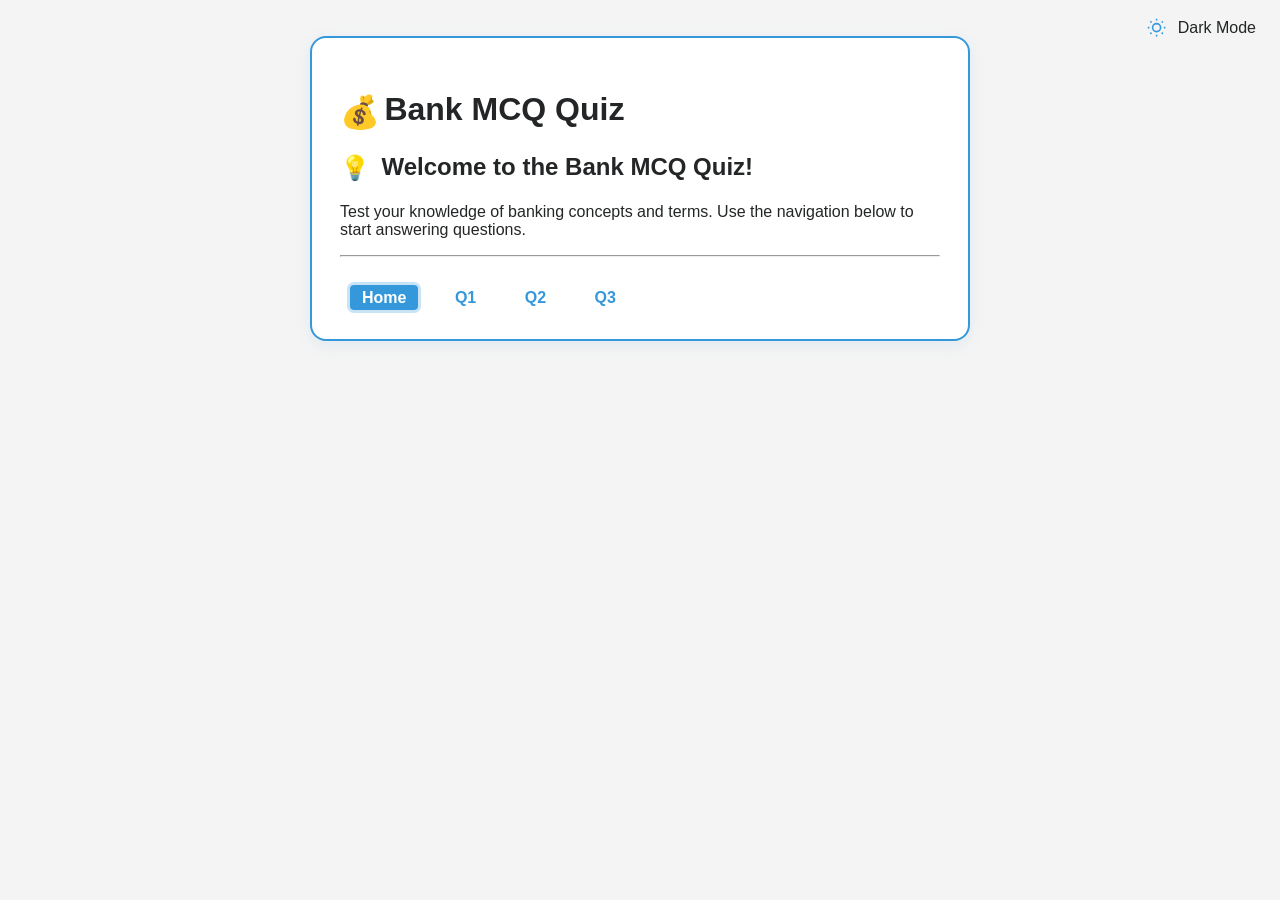
==== index.html @ 2f2d80b7 "Initial commit" ====
<!DOCTYPE html>
<html lang="en">
<head>
    <meta charset="UTF-8">
    <meta name="viewport" content="width=device-width, initial-scale=1.0">
    <title>Bank MCQ Quiz</title>
    <link rel="stylesheet" href="style.css">
</head>
<body>
        <!-- Light/Dark mode toggle (Pure CSS) -->
        <input type="checkbox" id="theme-toggle" class="theme-toggle-input" hidden>
        <label for="theme-toggle" class="theme-toggle" title="Toggle dark mode">
            <svg width="20" height="20" viewBox="0 0 24 24" fill="none" class="icon" xmlns="http://www.w3.org/2000/svg">
                <circle cx="12" cy="12" r="5" stroke="currentColor" stroke-width="2"/>
                <path d="M12 1v2M12 21v2M4.22 4.22l1.42 1.42M18.36 18.36l1.42 1.42M1 12h2M21 12h2M4.22 19.78l1.42-1.42M18.36 5.64l1.42-1.42" stroke="currentColor" stroke-width="2"/>
            </svg>
            Dark Mode
        </label>
    <div class="container">
        <!-- Navigation bar moved to bottom for consistency -->
        <h1><span class="icon" aria-hidden="true">&#128176;</span>Bank MCQ Quiz</h1>
        <div class="welcome-message">
            <h2><span class="icon" aria-hidden="true">&#128161;</span> Welcome to the Bank MCQ Quiz!</h2>
            <p>
                Test your knowledge of banking concepts and terms. Use the navigation below to start answering questions.
            </p>
        </div>
        <hr class="divider" aria-hidden="true">
        <!-- Quiz questions removed from Home tab as requested -->
        <!-- Submit button and message removed from Home tab as requested -->
            <nav class="navbar-fixed" style="margin-top: 32px;">
                <a href="index.html" class="active">Home</a>
                <a href="question1.html">Q1</a>
                <a href="question2.html">Q2</a>
                <a href="question3.html">Q3</a>
            </nav>
        </div>
</body>
</html>
---- style.css ----
/* Responsive Design */
@media (max-width: 768px) {
    body {
        font-size: 16px;
        padding: 10px;
    }
    .container, .main-content, .question-box, .result-box {
        width: 100% !important;
        margin: 0;
        box-sizing: border-box;
    }
    nav, .navbar, .navigation {
        flex-direction: column;
        align-items: flex-start;
        width: 100%;
    }
    button, input[type="submit"], .btn {
        width: 100%;
        margin-bottom: 10px;
    }
    h1, h2, h3 {
        font-size: 1.5em;
    }
    img, video {
        max-width: 100%;
        height: auto;
    }
}

@media (max-width: 480px) {
    body {
        font-size: 14px;
    }
    h1, h2, h3 {
        font-size: 1.2em;
    }
    .container, .main-content, .question-box, .result-box {
        padding: 5px;
    }
}
/* Highlight correct/incorrect answers after selection */
input[type="radio"]:checked + .correct,
input[type="radio"]:checked + label.correct,
label.correct input[type="radio"]:checked + span,
label.correct input[type="radio"]:checked {
    background: #d4edda;
    color: #256029;
    border-radius: 6px;
    font-weight: bold;
}
input[type="radio"]:checked + .incorrect,
input[type="radio"]:checked + label.incorrect,
label.incorrect input[type="radio"]:checked + span,
label.incorrect input[type="radio"]:checked {
    background: #f8d7da;
    color: #842029;
    border-radius: 6px;
    font-weight: bold;
}
/* Highlight both correct and incorrect answers when any option is selected */
.question-block input[type="radio"]:checked ~ label.correct,
.question-block input[type="radio"]:checked ~ label.incorrect {
    opacity: 1;
}
.question-block label.correct:has(input[type="radio"]:checked),
.question-block input[type="radio"]:checked ~ label.correct {
    background: #d4edda;
    color: #256029;
    border-radius: 6px;
    font-weight: bold;
}
.question-block label.incorrect:has(input[type="radio"]:checked),
.question-block input[type="radio"]:checked ~ label.incorrect {
    background: #f8d7da;
    color: #842029;
    border-radius: 6px;
    font-weight: bold;
}
/* Ensure text is white in dark mode for quiz content */
body:has(.theme-toggle-input:checked) .question-block,
body:has(.theme-toggle-input:checked) .welcome-message,
body:has(.theme-toggle-input:checked) .question,
body:has(.theme-toggle-input:checked) label,
body:has(.theme-toggle-input:checked) p,
body:has(.theme-toggle-input:checked) h2 {
    color: #fff;
}
/* Light/Dark mode toggle (Pure CSS) */
.theme-toggle {
    position: absolute;
    top: 18px;
    right: 24px;
    z-index: 1100;
    display: flex;
    align-items: center;
    gap: 6px;
    cursor: pointer;
    font-size: 1em;
}
.theme-toggle-input {
    display: none;
}

/* Apply dark mode styles when checked */
body {
    transition: background 0.3s, color 0.3s;
}
.theme-toggle-input:checked ~ .theme-toggle,
.theme-toggle-input:checked ~ .container,
.theme-toggle-input:checked ~ nav,
.theme-toggle-input:checked ~ .navbar-fixed,
.theme-toggle-input:checked ~ .navbar-bottom,
.theme-toggle-input:checked ~ .navbar-top {
    /* No effect, just for selector completeness */
}
.theme-toggle-input:checked ~ .container,
.theme-toggle-input:checked ~ .navbar-fixed,
.theme-toggle-input:checked ~ .navbar-bottom,
.theme-toggle-input:checked ~ .navbar-top,
.theme-toggle-input:checked ~ body {
    /* No effect, body can't be selected this way */
}
/* Use :root for CSS variables if needed */
body,
body.light {
    background: #f4f4f4;
    color: #232526;
}
.theme-toggle-input:checked ~ .container,
.theme-toggle-input:checked ~ .navbar-fixed,
.theme-toggle-input:checked ~ .navbar-bottom,
.theme-toggle-input:checked ~ .navbar-top {
    /* No effect, see below for dark mode */
}
.theme-toggle-input:checked ~ .container {
    /* No effect, see below for dark mode */
}
/* Dark mode styles using :has() if supported */
body:has(.theme-toggle-input:checked) {
    background: #232526;
    color: #f4f4f4;
}
body:has(.theme-toggle-input:checked) .container {
    background: #232526;
    color: #f4f4f4;
    border-color: #6dd5fa;
}
body:has(.theme-toggle-input:checked) .navbar-fixed,
body:has(.theme-toggle-input:checked) .navbar-bottom,
body:has(.theme-toggle-input:checked) .navbar-top {
    background: #232526;
    border-color: #444;
}
body:has(.theme-toggle-input:checked) .navbar-fixed a,
body:has(.theme-toggle-input:checked) .navbar-bottom a,
body:has(.theme-toggle-input:checked) .navbar-top a {
    color: #6dd5fa;
}
body:has(.theme-toggle-input:checked) .navbar-fixed a.active,
body:has(.theme-toggle-input:checked) .navbar-bottom a.active,
body:has(.theme-toggle-input:checked) .navbar-top a.active {
    background: #6dd5fa;
    color: #232526;
}
body:has(.theme-toggle-input:checked) .icon {
    color: #6dd5fa;
}

body:has(.theme-toggle-input:checked) input[type="radio"],
body:has(.theme-toggle-input:checked) input[type="checkbox"] {
    accent-color: #6dd5fa;
}
/* Rectangle box for all main content */
.container {
    background: #fff;
    border: 2px solid #3498db;
    border-radius: 16px;
    box-shadow: 0 4px 16px rgba(52,152,219,0.10);
    padding: 32px 28px;
    margin: 36px auto 32px auto;
    max-width: 600px;
    min-width: 260px;
}
/* Rectangle box for question blocks */
.question-block {
    background: #fff;
    border: 2px solid #3498db;
    border-radius: 12px;
    box-shadow: 0 2px 8px rgba(52,152,219,0.08);
    padding: 24px 20px;
    /* No effect, see below for dark mode */
}
/* Dark mode styles using :has() if supported */
body:has(.theme-toggle-input:checked) {
    background: #232526;
    color: #f4f4f4;
}
body:has(.theme-toggle-input:checked) .container {
    background: #232526;
    color: #f4f4f4;
    border-color: #6dd5fa;
}
body:has(.theme-toggle-input:checked) .navbar-fixed,
body:has(.theme-toggle-input:checked) .navbar-bottom,
body:has(.theme-toggle-input:checked) .navbar-top {
    background: #232526;
    border-color: #444;
}
body:has(.theme-toggle-input:checked) .navbar-fixed a,
body:has(.theme-toggle-input:checked) .navbar-bottom a,
body:has(.theme-toggle-input:checked) .navbar-top a {
    color: #6dd5fa;
}
body:has(.theme-toggle-input:checked) .navbar-fixed a.active,
body:has(.theme-toggle-input:checked) .navbar-bottom a.active,
body:has(.theme-toggle-input:checked) .navbar-top a.active {
    background: #6dd5fa;
    color: #232526;
}
body:has(.theme-toggle-input:checked) .icon {
    color: #6dd5fa;
}

body:has(.theme-toggle-input:checked) input[type="radio"],
body:has(.theme-toggle-input:checked) input[type="checkbox"] {
    accent-color: #6dd5fa;
}
/* Dark mode override for .question-block background and border */
body:has(.theme-toggle-input:checked) .question-block {
    background: #232526;
    border-color: #6dd5fa;
}

body {
    font-family: Arial, sans-serif;
    background: #f4f4f4;
    .navbar-fixed a,
    .navbar-bottom a,
    .navbar-top a {
        color: #3498db;
        text-decoration: none;
        margin: 0 10px;
        font-weight: bold;
        transition: background 0.2s, color 0.2s, box-shadow 0.2s;
        outline: none;
        border-radius: 4px;
        padding: 4px 12px;
    }
    .navbar-fixed a:hover,
    .navbar-bottom a:hover,
    .navbar-top a:hover,
    .navbar-fixed a:focus,
    .navbar-bottom a:focus,
    .navbar-top a:focus {
        text-decoration: underline;
        background: #eaf6fb;
        color: #217dbb;
        box-shadow: 0 0 0 3px #b3e0fa;
    }
    .navbar-fixed a.active,
    .navbar-bottom a.active,
    .navbar-top a.active,
    .navbar-fixed a:active,
    .navbar-bottom a:active,
    .navbar-top a:active {
        color: #fff;
        background: #3498db;
        box-shadow: 0 0 0 3px #3498db44;
    }
    body.dark .navbar-fixed a,
    body.dark .navbar-bottom a,
    body.dark .navbar-top a {
        color: #6dd5fa;
    }
    body.dark .navbar-fixed a.active,
    body.dark .navbar-bottom a.active,
    body.dark .navbar-top a.active,
    body.dark .navbar-fixed a:active,
    body.dark .navbar-bottom a:active,
    body.dark .navbar-top a:active {
        background: #6dd5fa;
        color: #232526;
        box-shadow: 0 0 0 3px #6dd5fa66;
    }
    z-index: 1000;
}
.navbar-top {
    position: fixed;
    top: 0;
    left: 0;
    width: 100vw;
    background: #f8f8f8;
    border-bottom: 1px solid #ddd;
    padding: 12px 0;
    text-align: center;
    z-index: 1000;
}
body.dark .navbar-fixed,
body.dark .navbar-bottom {
    background: #232526;
    border-top: 1px solid #444;
}
body.dark .navbar-top {
    background: #232526;
    border-bottom: 1px solid #444;
}
.navbar-fixed a,
.navbar-bottom a,
.navbar-top a {
    color: #3498db;
    text-decoration: none;
    margin: 0 10px;
    font-weight: bold;
    transition: background 0.2s, color 0.2s;
}
.navbar-fixed a:hover,
.navbar-bottom a:hover,
.navbar-top a:hover {
    text-decoration: underline;
    background: #eaf6fb;
    color: #217dbb;
    border-radius: 4px;
}
.navbar-fixed a.active,
.navbar-bottom a.active,
.navbar-top a.active {
    color: #fff;
    background: #3498db;
    border-radius: 4px;
    padding: 4px 12px;
}
body.dark .navbar-fixed {
    background: #232526;
    border-bottom: 1px solid #444;
}
body.dark .navbar-fixed a {
    color: #6dd5fa;
}
body.dark .navbar-fixed a.active,
body.dark .navbar-bottom a.active,
body.dark .navbar-top a.active {
    background: #6dd5fa;
    color: #232526;
}
.icon {
    display: inline-block;
    width: 1.2em;
    height: 1.2em;
    vertical-align: middle;
    margin-right: 6px;
    color: #3498db;
}
body.dark .icon {
    color: #6dd5fa;
}
.question-block {
    margin-bottom: 20px;
}
.question {
    font-weight: bold;
    margin-bottom: 8px;
}
input[type="radio"], input[type="checkbox"] {
    accent-color: #3498db;
    width: 18px;
    height: 18px;
    vertical-align: middle;
    margin-right: 8px;
}

body:has(.theme-toggle-input:checked) input[type="radio"],
body:has(.theme-toggle-input:checked) input[type="checkbox"] {
    accent-color: #6dd5fa;
}
.button, button {
    display: block;
    width: 100%;
    padding: 10px;
    background: #3498db;
    color: #fff;
    border: none;
    border-radius: 4px;
    font-size: 16px;
    cursor: pointer;
    margin-top: 10px;
    text-align: center;
    text-decoration: none;
}
.button:hover, button:hover {
    background: #2980b9;
}
.hidden-message {
    display: none;
    text-align: center;
    color: #27ae60;
    font-size: 18px;
    margin-top: 20px;
}
.hidden-toggle:checked ~ #submitted-message {
    display: block;
}
@media (max-width: 700px) {
    .container {
        max-width: 95%;
        padding: 10px;
    }
    h1 {
        font-size: 1.5em;
    }
    .question {
        font-size: 1em;
    }
    button {
        font-size: 1em;
        padding: 8px;
    }
}
}
h1 {
    text-align: center;
    color: #2c3e50;
}
.question-block {
    margin-bottom: 20px;
}
.question {
    font-weight: bold;
    margin-bottom: 8px;
}
button {
    display: block;
    width: 100%;
    padding: 10px;
    background: #3498db;
    color: #fff;
    border: none;
    border-radius: 4px;
    font-size: 16px;
    cursor: pointer;
    margin-top: 10px;
}
button:hover {
    background: #2980b9;
}

/* Show explanation when answer is selected */
label input[type="radio"]:checked ~ .explanation {
  display: block;
}
.explanation {
  display: none;
  margin: 8px 0 0 28px;
  padding: 8px 12px;
  background: #f0f8ff;
  border-left: 3px solid #3498db;
  border-radius: 4px;
  font-size: 0.98em;
  color: #232526;
}
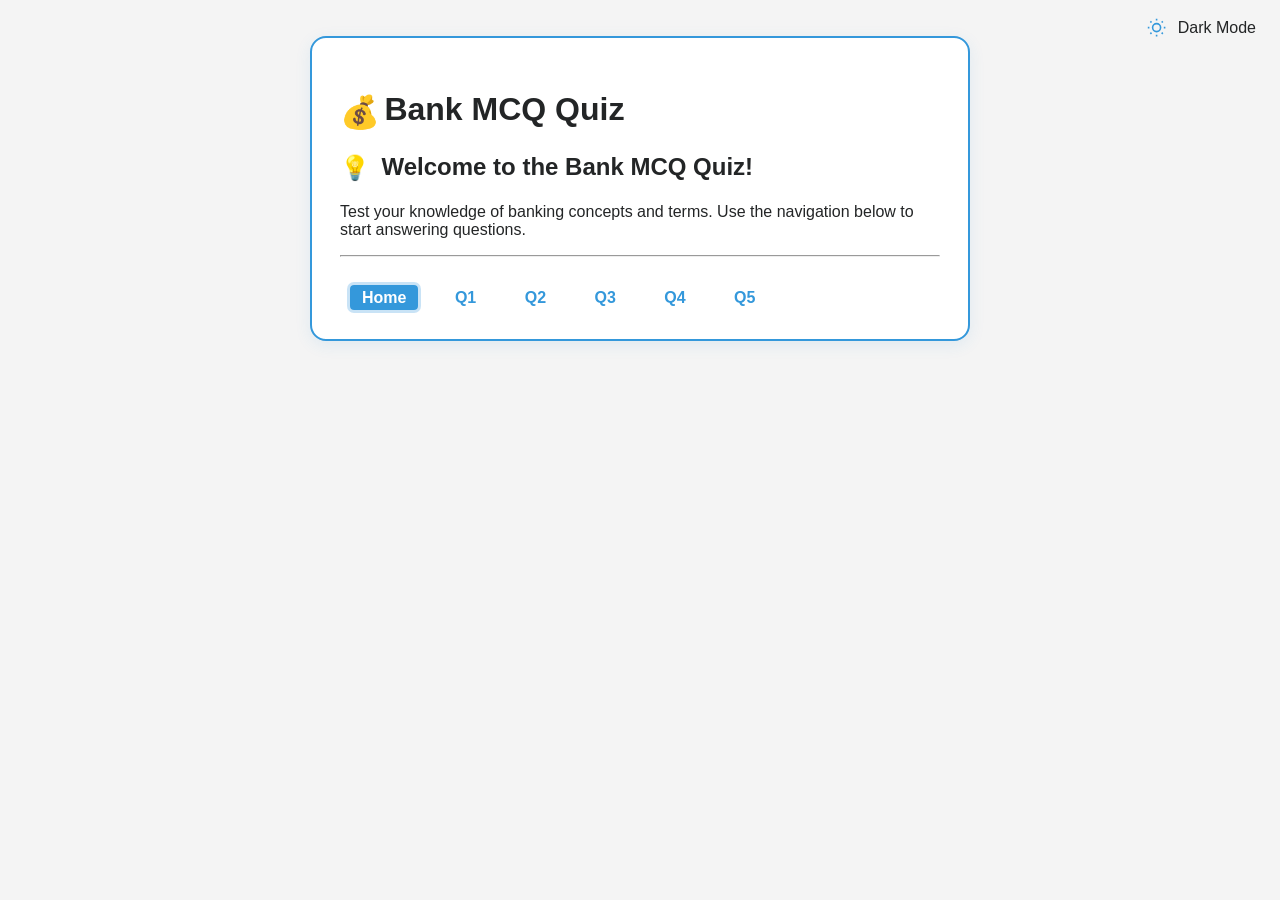
==== commit a677f6df: "Add and update quiz files" ====
--- a/index.html
+++ b/index.html
@@ -33,6 +33,8 @@
                 <a href="question1.html">Q1</a>
                 <a href="question2.html">Q2</a>
                 <a href="question3.html">Q3</a>
+                <a href="question4.html">Q4</a>
+                <a href="question5.html">Q5</a>
             </nav>
         </div>
 </body>
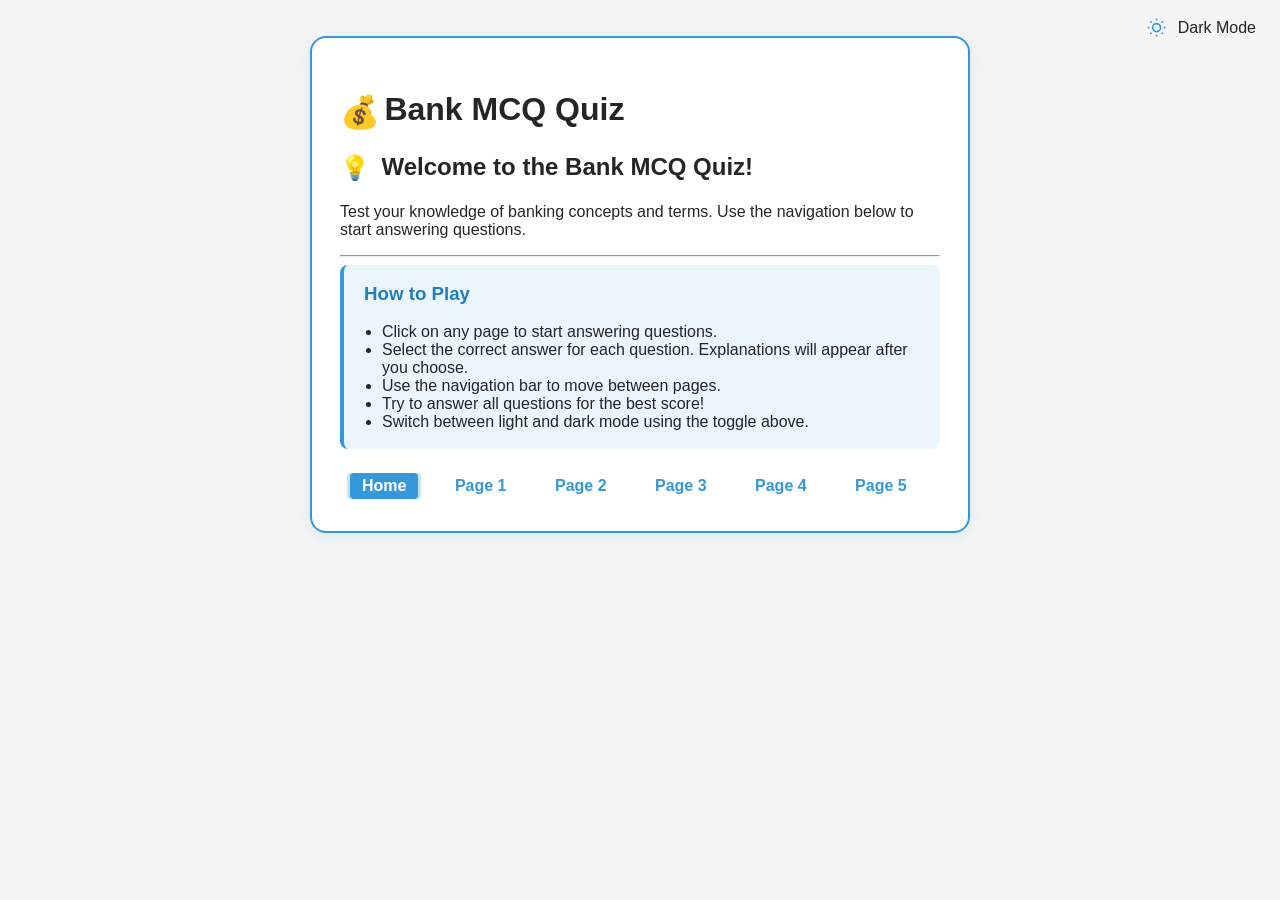
==== commit 386ff18c: "Initial commit of all project files" ====
--- a/index.html
+++ b/index.html
@@ -17,7 +17,6 @@
             Dark Mode
         </label>
     <div class="container">
-        <!-- Navigation bar moved to bottom for consistency -->
         <h1><span class="icon" aria-hidden="true">&#128176;</span>Bank MCQ Quiz</h1>
         <div class="welcome-message">
             <h2><span class="icon" aria-hidden="true">&#128161;</span> Welcome to the Bank MCQ Quiz!</h2>
@@ -26,16 +25,26 @@
             </p>
         </div>
         <hr class="divider" aria-hidden="true">
+        <div class="instructions-box" style="background:#eaf6fb; border-left:4px solid #3498db; border-radius:8px; padding:18px 20px; margin-bottom:24px;">
+            <h3 style="margin-top:0; color:#217dbb;">How to Play</h3>
+            <ul style="margin:0 0 0 18px; padding:0; color:#232526;">
+                <li>Click on any page to start answering questions.</li>
+                <li>Select the correct answer for each question. Explanations will appear after you choose.</li>
+                <li>Use the navigation bar to move between pages.</li>
+                <li>Try to answer all questions for the best score!</li>
+                <li>Switch between light and dark mode using the toggle above.</li>
+            </ul>
+        </div>
         <!-- Quiz questions removed from Home tab as requested -->
         <!-- Submit button and message removed from Home tab as requested -->
-            <nav class="navbar-fixed" style="margin-top: 32px;">
-                <a href="index.html" class="active">Home</a>
-                <a href="question1.html">Q1</a>
-                <a href="question2.html">Q2</a>
-                <a href="question3.html">Q3</a>
-                <a href="question4.html">Q4</a>
-                <a href="question5.html">Q5</a>
-            </nav>
-        </div>
+        <nav class="navbar-fixed" style="margin-top: 32px;">
+            <a href="index.html" class="active">Home</a>
+            <a href="question1.html">Page 1</a>
+            <a href="question2.html">Page 2</a>
+            <a href="question3.html">Page 3</a>
+            <a href="question4.html">Page 4</a>
+            <a href="question5.html">Page 5</a>
+        </nav>
+    </div>
 </body>
 </html>
--- a/style.css
+++ b/style.css
@@ -1,41 +1,119 @@
+/* Print-friendly styles */
+@media print {
+    body, .container {
+        background: #fff !important;
+        color: #000 !important;
+        box-shadow: none !important;
+    }
+    .theme-toggle,
+    .theme-toggle-input,
+    nav,
+    .navbar-fixed,
+    .navbar-bottom,
+    .navbar-top,
+    .icon,
+    .divider {
+        display: none !important;
+    }
+    .container {
+        border: none !important;
+        box-shadow: none !important;
+        max-width: 100% !important;
+        padding: 0 !important;
+        margin: 0 !important;
+    }
+    .question-block {
+        background: #fff !important;
+        border: 1px solid #bbb !important;
+        box-shadow: none !important;
+        color: #000 !important;
+        page-break-inside: avoid;
+    }
+    h1, h2, h3, h4, h5, h6 {
+        color: #000 !important;
+        text-align: left !important;
+    }
+    .instructions-box {
+        background: #f8f8f8 !important;
+        border-left: 3px solid #888 !important;
+        color: #000 !important;
+    }
+    button, .btn, input[type="button"], input[type="submit"] {
+        display: none !important;
+    }
+    a {
+        color: #000 !important;
+        text-decoration: underline !important;
+    }
+    ul, ol {
+        margin-left: 1.2em !important;
+    }
+}
 /* Responsive Design */
-@media (max-width: 768px) {
+@media (max-width: 900px) {
+    .container {
+        max-width: 98vw;
+        padding: 12px 4vw;
+        margin: 18px auto 18px auto;
+    }
+    .question-block {
+        padding: 14px 8px;
+    }
+    .navbar-fixed {
+        font-size: 1em;
+    }
+}
+
+@media (max-width: 700px) {
     body {
-        font-size: 16px;
-        padding: 10px;
-    }
-    .container, .main-content, .question-box, .result-box {
-        width: 100% !important;
-        margin: 0;
-        box-sizing: border-box;
-    }
-    nav, .navbar, .navigation {
+        font-size: 15px;
+        padding: 0;
+    }
+    .container {
+        max-width: 100vw;
+        min-width: 0;
+        padding: 8px 2vw;
+    }
+    .question-block {
+        padding: 10px 4px;
+    }
+    h1, h2, h3 {
+        font-size: 1.15em;
+    }
+    .navbar-fixed {
         flex-direction: column;
         align-items: flex-start;
         width: 100%;
+        font-size: 0.98em;
+    }
+    .navbar-fixed a {
+        margin: 4px 0;
+        display: block;
+        width: 100%;
     }
     button, input[type="submit"], .btn {
         width: 100%;
         margin-bottom: 10px;
-    }
-    h1, h2, h3 {
-        font-size: 1.5em;
-    }
-    img, video {
-        max-width: 100%;
-        height: auto;
+        font-size: 1em;
+        padding: 10px 0;
     }
 }
 
 @media (max-width: 480px) {
     body {
-        font-size: 14px;
+        font-size: 13px;
+    }
+    .container {
+        padding: 4px 1vw;
     }
     h1, h2, h3 {
-        font-size: 1.2em;
-    }
-    .container, .main-content, .question-box, .result-box {
-        padding: 5px;
+        font-size: 1em;
+    }
+    .question-block {
+        padding: 6px 2px;
+    }
+    .navbar-fixed {
+        font-size: 0.95em;
     }
 }
 /* Highlight correct/incorrect answers after selection */
@@ -457,3 +535,88 @@
   font-size: 0.98em;
   color: #232526;
 }
+
+/* Prevent navbar links from wrapping to a new line */
+.navbar-fixed {
+    white-space: nowrap;
+    overflow-x: auto;
+}
+
+.navbar-fixed a {
+    display: inline-block;
+}
+
+/* Ensure navbar stays inside container visually */
+.container .navbar-fixed {
+    background: inherit;
+    border: none;
+    box-shadow: none;
+    width: auto;
+    margin-left: 0;
+    margin-right: 0;
+    padding-left: 0;
+    padding-right: 0;
+    border-radius: 0;
+}
+
+/* Remove conflicting fixed/floating styles for in-container navbars */
+.navbar-fixed {
+    position: static !important;
+    width: 100%;
+    box-sizing: border-box;
+    margin-bottom: 0;
+}
+
+/* Fix: Ensure navbar stays inside container visually on all pages */
+.container > .navbar-fixed {
+    background: inherit !important;
+    border: none !important;
+    box-shadow: none !important;
+    width: 100% !important;
+    margin: 0 !important;
+    padding-left: 0 !important;
+    padding-right: 0 !important;
+    border-radius: 0 !important;
+    position: static !important;
+    left: auto !important;
+    right: auto !important;
+    top: auto !important;
+}
+
+/* Force navbar to be visually inside the container for all screen sizes */
+.container > .navbar-fixed {
+    background: inherit !important;
+    border: none !important;
+    box-shadow: none !important;
+    width: 100% !important;
+    margin: 0 !important;
+    padding: 0 !important;
+    border-radius: 0 !important;
+    position: relative !important;
+    left: 0 !important;
+    right: 0 !important;
+    top: 0 !important;
+    z-index: 1 !important;
+}
+
+/* Remove all fixed/floating styles for navbars inside .container */
+.container > .navbar-fixed {
+    position: relative !important;
+    left: 0 !important;
+    right: 0 !important;
+    top: 0 !important;
+    width: 100% !important;
+    margin: 0 !important;
+    background: inherit !important;
+    border: none !important;
+    box-shadow: none !important;
+    border-radius: 0 !important;
+    z-index: 1 !important;
+    padding-left: 0 !important;
+    padding-right: 0 !important;
+}
+
+/* Remove any global .navbar-fixed fixed positioning for in-container navbars */
+body .container .navbar-fixed {
+    position: relative !important;
+}
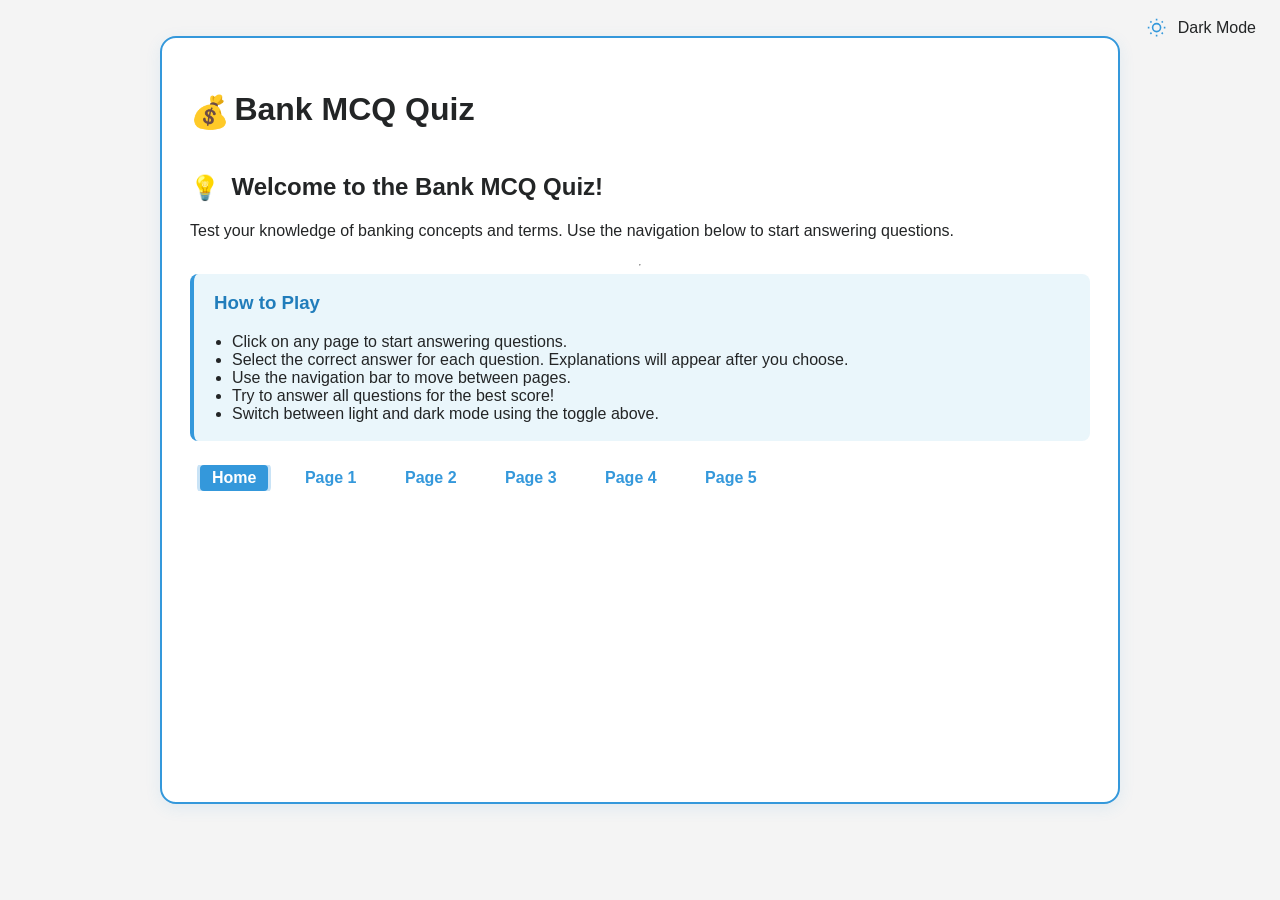
==== commit e0d784b2: "Make all pages visualy consistent,  fix navigation bar, and apply flexbox layout" ====
--- a/index.html
+++ b/index.html
@@ -16,8 +16,9 @@
             </svg>
             Dark Mode
         </label>
-    <div class="container">
+    <div class="container" style="border:2px solid #3498db; border-radius:16px; box-shadow:0 4px 16px rgba(52,152,219,0.10);">
         <h1><span class="icon" aria-hidden="true">&#128176;</span>Bank MCQ Quiz</h1>
+        <style> .container { margin: 36px auto 32px auto !important; } </style>
         <div class="welcome-message">
             <h2><span class="icon" aria-hidden="true">&#128161;</span> Welcome to the Bank MCQ Quiz!</h2>
             <p>
--- a/style.css
+++ b/style.css
@@ -256,8 +256,12 @@
     box-shadow: 0 4px 16px rgba(52,152,219,0.10);
     padding: 32px 28px;
     margin: 36px auto 32px auto;
-    max-width: 600px;
+    max-width: 900px;
     min-width: 260px;
+    display: flex;
+    flex-direction: column;
+    min-height: 700px;
+    /* Removed fixed height and min-width for flexbox layout */
 }
 /* Rectangle box for question blocks */
 .question-block {
@@ -266,6 +270,10 @@
     border-radius: 12px;
     box-shadow: 0 2px 8px rgba(52,152,219,0.08);
     padding: 24px 20px;
+    margin: 24px auto;
+    max-width: 700px;
+    width: 100%;
+    box-sizing: border-box;
     /* No effect, see below for dark mode */
 }
 /* Dark mode styles using :has() if supported */
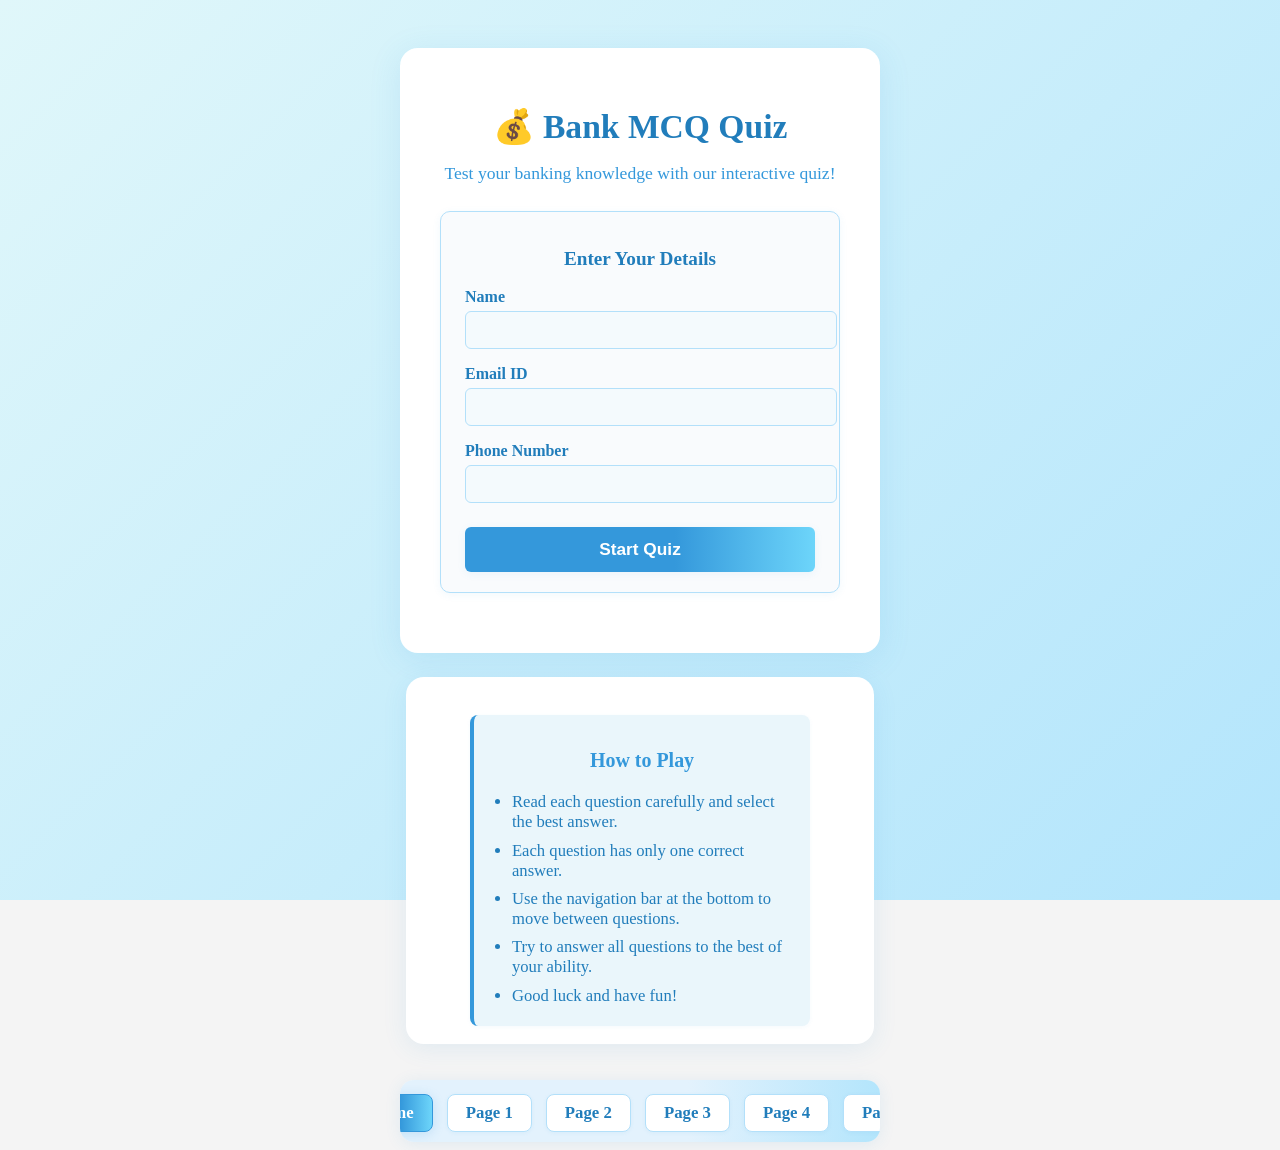
==== commit a058568f: "Improve home page layout, instructions, and navigation bar styling" ====
--- a/index.html
+++ b/index.html
@@ -4,38 +4,44 @@
     <meta charset="UTF-8">
     <meta name="viewport" content="width=device-width, initial-scale=1.0">
     <title>Bank MCQ Quiz</title>
-    <link rel="stylesheet" href="style.css">
+    <link rel="stylesheet" href="style.css?v=20260428">
 </head>
 <body>
-        <!-- Light/Dark mode toggle (Pure CSS) -->
-        <input type="checkbox" id="theme-toggle" class="theme-toggle-input" hidden>
-        <label for="theme-toggle" class="theme-toggle" title="Toggle dark mode">
-            <svg width="20" height="20" viewBox="0 0 24 24" fill="none" class="icon" xmlns="http://www.w3.org/2000/svg">
-                <circle cx="12" cy="12" r="5" stroke="currentColor" stroke-width="2"/>
-                <path d="M12 1v2M12 21v2M4.22 4.22l1.42 1.42M18.36 18.36l1.42 1.42M1 12h2M21 12h2M4.22 19.78l1.42-1.42M18.36 5.64l1.42-1.42" stroke="currentColor" stroke-width="2"/>
-            </svg>
-            Dark Mode
-        </label>
-    <div class="container" style="border:2px solid #3498db; border-radius:16px; box-shadow:0 4px 16px rgba(52,152,219,0.10);">
-        <h1><span class="icon" aria-hidden="true">&#128176;</span>Bank MCQ Quiz</h1>
-        <style> .container { margin: 36px auto 32px auto !important; } </style>
+    <div class="background-gradient"></div>
+    <div class="container home-container" style="margin-bottom: 24px;">
         <div class="welcome-message">
-            <h2><span class="icon" aria-hidden="true">&#128161;</span> Welcome to the Bank MCQ Quiz!</h2>
-            <p>
-                Test your knowledge of banking concepts and terms. Use the navigation below to start answering questions.
-            </p>
+            <h1><span class="icon" aria-hidden="true">&#128176;</span> Bank MCQ Quiz</h1>
+            <p class="subtitle">Test your banking knowledge with our interactive quiz!</p>
         </div>
-        <hr class="divider" aria-hidden="true">
-        <div class="instructions-box" style="background:#eaf6fb; border-left:4px solid #3498db; border-radius:8px; padding:18px 20px; margin-bottom:24px;">
-            <h3 style="margin-top:0; color:#217dbb;">How to Play</h3>
-            <ul style="margin:0 0 0 18px; padding:0; color:#232526;">
-                <li>Click on any page to start answering questions.</li>
-                <li>Select the correct answer for each question. Explanations will appear after you choose.</li>
-                <li>Use the navigation bar to move between pages.</li>
-                <li>Try to answer all questions for the best score!</li>
-                <li>Switch between light and dark mode using the toggle above.</li>
+        <form class="user-info-form" autocomplete="off">
+            <h2 class="form-title">Enter Your Details</h2>
+            <div class="form-group">
+                <label for="username">Name</label>
+                <input type="text" id="username" name="username" required>
+            </div>
+            <div class="form-group">
+                <label for="email">Email ID</label>
+                <input type="email" id="email" name="email" required>
+            </div>
+            <div class="form-group">
+                <label for="phone">Phone Number</label>
+                <input type="tel" id="phone" name="phone" pattern="[0-9]{10}" maxlength="10" required>
+            </div>
+            <input type="submit" value="Start Quiz" class="btn-primary">
+        </form>
+    </div>
+    <div class="instructions-container">
+        <div class="instructions-box">
+            <h2 style="text-align:center; color:#3498db; font-size:1.2em; margin-bottom:1em;">How to Play</h2>
+            <ul>
+                <li>Read each question carefully and select the best answer.</li>
+                <li>Each question has only one correct answer.</li>
+                <li>Use the navigation bar at the bottom to move between questions.</li>
+                <li>Try to answer all questions to the best of your ability.</li>
+                <li>Good luck and have fun!</li>
             </ul>
         </div>
+    </div>
         <!-- Quiz questions removed from Home tab as requested -->
         <!-- Submit button and message removed from Home tab as requested -->
         <nav class="navbar-fixed" style="margin-top: 32px;">
--- a/style.css
+++ b/style.css
@@ -1,3 +1,204 @@
+/* Modern, visually appealing navbar */
+.navbar-fixed {
+    display: flex;
+    justify-content: center;
+    align-items: center;
+    gap: 10px;
+    background: linear-gradient(90deg, #e3f2fd 60%, #b3e5fc 100%);
+    border-radius: 14px;
+    box-shadow: 0 2px 16px rgba(52,152,219,0.10);
+    padding: 14px 10px 10px 10px;
+    margin: 36px auto 0 auto;
+    max-width: 480px;
+    width: 100%;
+    position: relative;
+    z-index: 2;
+}
+.navbar-fixed a {
+    color: #217dbb;
+    background: #fff;
+    border-radius: 8px;
+    padding: 8px 18px;
+    margin: 0 2px;
+    font-weight: 600;
+    font-size: 1.05em;
+    text-decoration: none;
+    box-shadow: 0 1px 4px rgba(52,152,219,0.07);
+    transition: background 0.18s, color 0.18s, box-shadow 0.18s;
+    border: 1.5px solid #b3e0fa;
+    outline: none;
+    display: inline-block;
+}
+.navbar-fixed a:hover, .navbar-fixed a:focus {
+    background: #e3f2fd;
+    color: #1565c0;
+    box-shadow: 0 2px 8px #b3e0fa55;
+    border-color: #3498db;
+    text-decoration: none;
+}
+.navbar-fixed a.active, .navbar-fixed a:active {
+    background: linear-gradient(90deg, #3498db 60%, #6dd5fa 100%);
+    color: #fff;
+    border-color: #3498db;
+    box-shadow: 0 2px 12px #3498db33;
+}
+/* Instructions container for home page */
+.instructions-container {
+    max-width: 420px;
+    margin: 0 auto 36px auto;
+    background: #fff;
+    border-radius: 18px;
+    box-shadow: 0 4px 24px rgba(52,152,219,0.10);
+    padding: 28px 24px 18px 24px;
+    display: flex;
+    flex-direction: column;
+    align-items: center;
+}
+/* Modern background gradient for home page */
+.background-gradient {
+    position: fixed;
+    top: 0;
+    left: 0;
+    width: 100vw;
+    height: 100vh;
+    background: linear-gradient(135deg, #e0f7fa 0%, #b3e5fc 100%);
+    z-index: -1;
+}
+
+/* Home page container tweaks */
+.home-container {
+    max-width: 420px;
+    margin: 48px auto 0 auto;
+    background: #fff;
+    border-radius: 18px;
+    box-shadow: 0 6px 32px rgba(52,152,219,0.13);
+    padding: 36px 30px 32px 30px;
+    display: flex;
+    flex-direction: column;
+    align-items: center;
+    min-height: 0;
+}
+
+.welcome-message {
+    text-align: center;
+    margin-bottom: 18px;
+}
+.welcome-message h1 {
+    font-size: 2.1em;
+    color: #217dbb;
+    margin-bottom: 0.2em;
+}
+.subtitle {
+    color: #3498db;
+    font-size: 1.1em;
+    margin-bottom: 0.5em;
+}
+
+.form-title {
+    color: #217dbb;
+    margin-bottom: 18px;
+    text-align: center;
+    font-size: 1.2em;
+}
+.user-info-form {
+    background: #f9fbfd;
+    border: 1px solid #b3e0fa;
+    border-radius: 12px;
+    padding: 22px 20px 18px 20px;
+    margin-bottom: 22px;
+    width: 100%;
+    max-width: 340px;
+    box-sizing: border-box;
+    box-shadow: 0 2px 8px rgba(52,152,219,0.07);
+}
+.form-group {
+    margin-bottom: 16px;
+    display: flex;
+    flex-direction: column;
+    align-items: flex-start;
+}
+.form-group label {
+    font-weight: 600;
+    margin-bottom: 5px;
+    color: #217dbb;
+}
+.form-group input {
+    width: 100%;
+    padding: 9px 10px;
+    border-radius: 6px;
+    border: 1px solid #b3e0fa;
+    font-size: 1em;
+    background: #f4fafd;
+    transition: border 0.2s;
+}
+.form-group input:focus {
+    border: 1.5px solid #3498db;
+    outline: none;
+}
+.btn-primary {
+    background: linear-gradient(90deg, #3498db 60%, #6dd5fa 100%);
+    color: #fff;
+    border: none;
+    border-radius: 6px;
+    padding: 12px 0;
+    font-size: 1.08em;
+    font-weight: bold;
+    cursor: pointer;
+    width: 100%;
+    margin-top: 8px;
+    box-shadow: 0 2px 8px rgba(52,152,219,0.08);
+    transition: background 0.2s;
+}
+.btn-primary:hover {
+    background: linear-gradient(90deg, #217dbb 60%, #3498db 100%);
+}
+.instructions-box {
+    background: #eaf6fb;
+    border-left: 4px solid #3498db;
+    border-radius: 8px;
+    padding: 18px 18px 12px 18px;
+    margin-top: 10px;
+    margin-bottom: 0;
+    color: #217dbb;
+    width: 100%;
+    max-width: 340px;
+    box-sizing: border-box;
+    font-size: 1.04em;
+    box-shadow: 0 1px 4px rgba(52,152,219,0.05);
+}
+.instructions-box h3 {
+    margin-top: 0;
+    color: #217dbb;
+    font-size: 1.1em;
+    margin-bottom: 0.5em;
+}
+.instructions-box ul {
+    margin: 0 0 0 1.2em;
+    padding: 0;
+    color: #217dbb;
+}
+.instructions-box li {
+    margin-bottom: 0.5em;
+}
+/* Responsive user info form container */
+.user-info-form {
+    background: #f9fbfd;
+    border: 1px solid #b3e0fa;
+    border-radius: 10px;
+    padding: 20px 24px;
+    margin-bottom: 28px;
+    margin-left: auto;
+    margin-right: auto;
+    max-width: 400px;
+    width: 100%;
+    box-sizing: border-box;
+}
+@media (max-width: 500px) {
+    .user-info-form {
+        padding: 12px 6px;
+        max-width: 98vw;
+    }
+}
 /* Print-friendly styles */
 @media print {
     body, .container {
@@ -70,15 +271,16 @@
         padding: 0;
     }
     .container {
-        max-width: 100vw;
-        min-width: 0;
-        padding: 8px 2vw;
-    }
-    .question-block {
-        padding: 10px 4px;
-    }
-    h1, h2, h3 {
-        font-size: 1.15em;
+        max-width: 600px;
+        margin: 40px auto 0 auto;
+        background: #fff;
+        border-radius: 10px;
+        box-shadow: 0 2px 8px rgba(0,0,0,0.1);
+        padding: 32px 24px 80px 24px;
+        display: flex;
+        flex-direction: column;
+        min-height: 80vh;
+        border: 4px solid red !important; /* TEMPORARY for debugging */
     }
     .navbar-fixed {
         flex-direction: column;
@@ -183,41 +385,16 @@
 body {
     transition: background 0.3s, color 0.3s;
 }
-.theme-toggle-input:checked ~ .theme-toggle,
-.theme-toggle-input:checked ~ .container,
-.theme-toggle-input:checked ~ nav,
-.theme-toggle-input:checked ~ .navbar-fixed,
-.theme-toggle-input:checked ~ .navbar-bottom,
-.theme-toggle-input:checked ~ .navbar-top {
-    /* No effect, just for selector completeness */
-}
-.theme-toggle-input:checked ~ .container,
-.theme-toggle-input:checked ~ .navbar-fixed,
-.theme-toggle-input:checked ~ .navbar-bottom,
-.theme-toggle-input:checked ~ .navbar-top,
-.theme-toggle-input:checked ~ body {
-    /* No effect, body can't be selected this way */
-}
 /* Use :root for CSS variables if needed */
 body,
 body.light {
     background: #f4f4f4;
     color: #232526;
 }
-.theme-toggle-input:checked ~ .container,
-.theme-toggle-input:checked ~ .navbar-fixed,
-.theme-toggle-input:checked ~ .navbar-bottom,
-.theme-toggle-input:checked ~ .navbar-top {
-    /* No effect, see below for dark mode */
-}
-.theme-toggle-input:checked ~ .container {
-    /* No effect, see below for dark mode */
-}
 /* Dark mode styles using :has() if supported */
 body:has(.theme-toggle-input:checked) {
     background: #232526;
     color: #f4f4f4;
-}
 body:has(.theme-toggle-input:checked) .container {
     background: #232526;
     color: #f4f4f4;
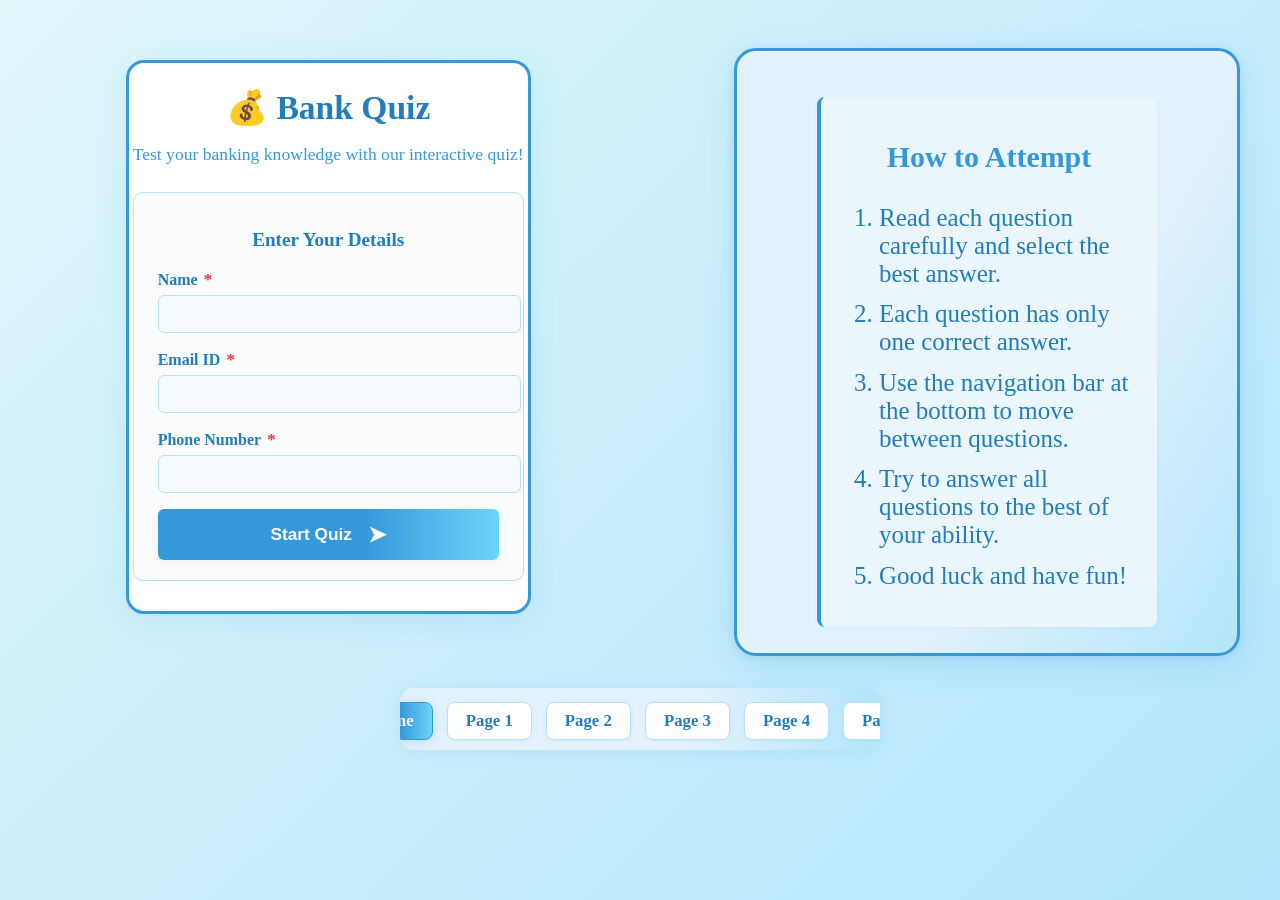
==== commit 9d402594: "Update home page UI, quiz logic, and instructions as requested" ====
--- a/index.html
+++ b/index.html
@@ -4,42 +4,47 @@
     <meta charset="UTF-8">
     <meta name="viewport" content="width=device-width, initial-scale=1.0">
     <title>Bank MCQ Quiz</title>
-    <link rel="stylesheet" href="style.css?v=20260428">
+    <link rel="stylesheet" href="style.css?v=20260429">
 </head>
 <body>
     <div class="background-gradient"></div>
-    <div class="container home-container" style="margin-bottom: 24px;">
-        <div class="welcome-message">
-            <h1><span class="icon" aria-hidden="true">&#128176;</span> Bank MCQ Quiz</h1>
-            <p class="subtitle">Test your banking knowledge with our interactive quiz!</p>
+    <div class="side-by-side-wrapper">
+        <div class="container home-container" style="margin-bottom: 0;">
+            <div class="welcome-message">
+                <h1><span class="icon" aria-hidden="true">&#128176;</span> Bank Quiz</h1>
+                <p class="subtitle">Test your banking knowledge with our interactive quiz!</p>
+            </div>
+            <form class="user-info-form" autocomplete="off" action="question1.html" method="get">
+                <h2 class="form-title">Enter Your Details</h2>
+                <div class="form-group">
+                    <label for="username">Name <span class="required-star">*</span></label>
+                    <input type="text" id="username" name="username" required>
+                </div>
+                <div class="form-group">
+                    <label for="email">Email ID <span class="required-star">*</span></label>
+                    <input type="email" id="email" name="email" required>
+                </div>
+                <div class="form-group">
+                    <label for="phone">Phone Number <span class="required-star">*</span></label>
+                    <input type="tel" id="phone" name="phone" pattern="[0-9]{10}" maxlength="10" required>
+                </div>
+                <button type="submit" class="btn-primary animated-start-btn" style="text-align:center; text-decoration:none; display:flex; align-items:center; justify-content:center; gap:10px;">
+                    <span class="btn-text">Start Quiz</span>
+                    <span class="btn-arrow">&#10148;</span>
+                </button>
+            </form>
         </div>
-        <form class="user-info-form" autocomplete="off">
-            <h2 class="form-title">Enter Your Details</h2>
-            <div class="form-group">
-                <label for="username">Name</label>
-                <input type="text" id="username" name="username" required>
+        <div class="instructions-container">
+            <div class="instructions-box">
+                <h2 style="text-align:center; color:#3498db; font-size:1.2em; margin-bottom:1em;">How to Attempt</h2>
+                <ol>
+                    <li><span class="no-break">Read each question carefully and select the best answer.</span></li>
+                    <li>Each question has only one correct answer.</li>
+                    <li>Use the navigation bar at the bottom to move between questions.</li>
+                    <li>Try to answer all questions to the best of your ability.</li>
+                    <li>Good luck and have fun!</li>
+                </ol>
             </div>
-            <div class="form-group">
-                <label for="email">Email ID</label>
-                <input type="email" id="email" name="email" required>
-            </div>
-            <div class="form-group">
-                <label for="phone">Phone Number</label>
-                <input type="tel" id="phone" name="phone" pattern="[0-9]{10}" maxlength="10" required>
-            </div>
-            <input type="submit" value="Start Quiz" class="btn-primary">
-        </form>
-    </div>
-    <div class="instructions-container">
-        <div class="instructions-box">
-            <h2 style="text-align:center; color:#3498db; font-size:1.2em; margin-bottom:1em;">How to Play</h2>
-            <ul>
-                <li>Read each question carefully and select the best answer.</li>
-                <li>Each question has only one correct answer.</li>
-                <li>Use the navigation bar at the bottom to move between questions.</li>
-                <li>Try to answer all questions to the best of your ability.</li>
-                <li>Good luck and have fun!</li>
-            </ul>
         </div>
     </div>
         <!-- Quiz questions removed from Home tab as requested -->
@@ -54,4 +59,5 @@
         </nav>
     </div>
 </body>
+
 </html>
--- a/style.css
+++ b/style.css
@@ -1,3 +1,179 @@
+/* Display each How to Attempt point in a single line with ellipsis if too long */
+.instructions-container ul li {
+    white-space: nowrap;
+    overflow: hidden;
+    text-overflow: ellipsis;
+    width: 100%;
+    display: block;
+}
+/* Prevent awkward line breaks for first How to Attempt point, but allow wrapping within container */
+.no-break {
+    white-space: pre-line;
+    overflow-wrap: break-word;
+    word-break: break-word;
+    display: inline;
+}
+/* Red asterisk for required fields */
+.required-star {
+    color: #e53935;
+    font-weight: bold;
+    margin-left: 2px;
+    font-size: 1.1em;
+}
+/* Avatar upload styles */
+.avatar-upload-group {
+    display: flex;
+    flex-direction: column;
+    align-items: center;
+    margin-bottom: 18px;
+}
+.avatar-label {
+    font-weight: 600;
+    color: #217dbb;
+    margin-bottom: 6px;
+    cursor: pointer;
+}
+.avatar-preview {
+    width: 72px;
+    height: 72px;
+    border-radius: 50%;
+    background: #e3f2fd;
+    border: 2px dashed #b3e0fa;
+    display: flex;
+    align-items: center;
+    justify-content: center;
+    cursor: pointer;
+    margin-bottom: 6px;
+    transition: border-color 0.2s, box-shadow 0.2s;
+    overflow: hidden;
+    position: relative;
+}
+.avatar-preview:hover {
+    border-color: #3498db;
+    box-shadow: 0 2px 8px #3498db33;
+}
+.avatar-placeholder {
+    font-size: 2.2em;
+    color: #3498db;
+    font-weight: bold;
+}
+.avatar-img {
+    width: 100%;
+    height: 100%;
+    object-fit: cover;
+    border-radius: 50%;
+}
+
+/* Animated Start Quiz button */
+.animated-start-btn {
+    display: flex;
+    align-items: center;
+    justify-content: center;
+    gap: 10px;
+    background: linear-gradient(90deg, #3498db 60%, #6dd5fa 100%);
+    color: #fff;
+    border: none;
+    border-radius: 6px;
+    padding: 12px 0;
+    font-size: 1.08em;
+    font-weight: bold;
+    cursor: pointer;
+    width: 100%;
+    margin-top: 8px;
+    box-shadow: 0 2px 8px rgba(52,152,219,0.08);
+    transition: background 0.2s, transform 0.18s, box-shadow 0.18s;
+    position: relative;
+    overflow: hidden;
+}
+.animated-start-btn .btn-arrow {
+    display: inline-block;
+    font-size: 1.3em;
+    margin-left: 6px;
+    transition: transform 0.25s cubic-bezier(.4,2,.6,1);
+}
+.animated-start-btn:hover {
+    background: linear-gradient(90deg, #217dbb 60%, #3498db 100%);
+    transform: translateY(-2px) scale(1.03);
+    box-shadow: 0 4px 16px #3498db33;
+}
+.animated-start-btn:hover .btn-arrow {
+    transform: translateX(8px) scale(1.2);
+}
+/* Robust dark mode for quiz questions and options */
+body:has(.theme-toggle-input:checked) {
+    background: #181c1f !important;
+}
+body:has(.theme-toggle-input:checked) .question-block {
+    background: #23272b !important;
+    color: #f1f1f1 !important;
+    border-color: #444 !important;
+    box-shadow: 0 2px 16px #0004;
+}
+body:has(.theme-toggle-input:checked) label,
+body:has(.theme-toggle-input:checked) .option-label,
+body:has(.theme-toggle-input:checked) .question {
+    color: #f1f1f1 !important;
+    background: transparent !important;
+}
+body:has(.theme-toggle-input:checked) input[type="radio"]:not(:checked) + label,
+body:has(.theme-toggle-input:checked) input[type="radio"]:not(:checked) + .option-label {
+    color: #e0e0e0 !important;
+    background: #23272b !important;
+}
+body:has(.theme-toggle-input:checked) input[type="radio"]:checked + label.correct,
+body:has(.theme-toggle-input:checked) label.correct:has(input[type="radio"]:checked),
+body:has(.theme-toggle-input:checked) .question-block input[type="radio"]:checked ~ label.correct {
+    background: #295c36 !important;
+    color: #b6f7c1 !important;
+}
+body:has(.theme-toggle-input:checked) input[type="radio"]:checked + label.incorrect,
+body:has(.theme-toggle-input:checked) label.incorrect:has(input[type="radio"]:checked),
+body:has(.theme-toggle-input:checked) .question-block input[type="radio"]:checked ~ label.incorrect {
+    background: #6e2323 !important;
+    color: #ffd6d6 !important;
+}
+body:has(.theme-toggle-input:checked) .question-block input[type="radio"] {
+    accent-color: #3498db;
+}
+body:has(.theme-toggle-input:checked) .question-block input[type="radio"]:checked {
+    accent-color: #2ecc71;
+}
+body:has(.theme-toggle-input:checked) .question-block input[type="radio"]:focus + label {
+    outline: 2px solid #3498db;
+}
+body:has(.theme-toggle-input:checked) .question-block input[type="radio"] + label {
+    background: #23272b !important;
+    color: #f1f1f1 !important;
+}
+body:has(.theme-toggle-input:checked) .question-block input[type="radio"]:checked + label {
+    font-weight: bold;
+}
+body:has(.theme-toggle-input:checked) .question-block input[type="radio"]:disabled + label {
+    color: #888 !important;
+}
+/* Side by side layout for home form and instructions */
+.side-by-side-wrapper {
+    display: flex;
+    flex-direction: row;
+    justify-content: flex-end;
+    align-items: flex-start;
+    gap: 32px;
+    max-width: 1200px;
+    margin: 48px auto 0 auto;
+    width: 100%;
+}
+@media (max-width: 900px) {
+    .side-by-side-wrapper {
+        flex-direction: column;
+        align-items: center;
+        gap: 24px;
+        margin-top: 32px;
+    }
+    .instructions-container, .home-container {
+        max-width: 480px;
+        width: 100%;
+    }
+}
 /* Modern, visually appealing navbar */
 .navbar-fixed {
     display: flex;
@@ -44,15 +220,20 @@
 }
 /* Instructions container for home page */
 .instructions-container {
-    max-width: 420px;
-    margin: 0 auto 36px auto;
-    background: #fff;
-    border-radius: 18px;
-    box-shadow: 0 4px 24px rgba(52,152,219,0.10);
-    padding: 28px 24px 18px 24px;
+    max-width: 1100px;
+    min-width: 340px;
+    margin-left: auto;
+    margin-right: 0;
+    background: linear-gradient(120deg, #e3f2fd 60%, #b3e5fc 100%);
+    border-radius: 22px;
+    box-shadow: 0 8px 32px 0 rgba(52,152,219,0.18), 0 1.5px 8px 0 #3498db22;
+    padding: 36px 80px 26px 80px;
     display: flex;
     flex-direction: column;
-    align-items: center;
+    align-items: flex-start;
+    border: 3.5px solid #3498db;
+    transition: box-shadow 0.2s, background 0.2s;
+    font-size: 1.5em;
 }
 /* Modern background gradient for home page */
 .background-gradient {
@@ -68,11 +249,12 @@
 /* Home page container tweaks */
 .home-container {
     max-width: 420px;
-    margin: 48px auto 0 auto;
+    margin: 12px auto 0 auto;
     background: #fff;
     border-radius: 18px;
     box-shadow: 0 6px 32px rgba(52,152,219,0.13);
-    padding: 36px 30px 32px 30px;
+    border: 3.5px solid #3498db;
+    padding: 2px 4px 2px 4px;
     display: flex;
     flex-direction: column;
     align-items: center;
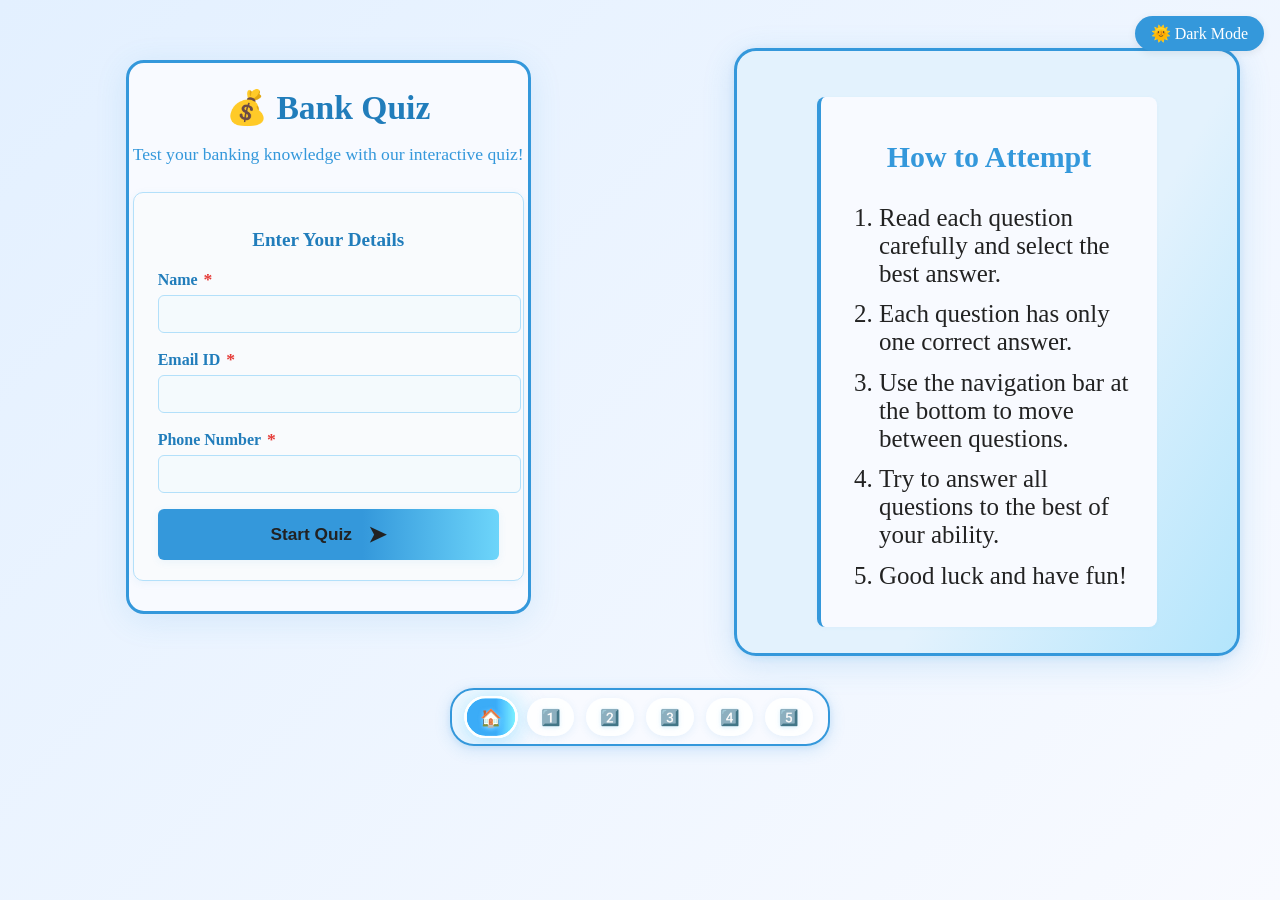
==== commit fcd53ba2: "Initial commit: Bank MCQ quiz app with dark mode and README" ====
--- a/index.html
+++ b/index.html
@@ -3,11 +3,69 @@
 <head>
     <meta charset="UTF-8">
     <meta name="viewport" content="width=device-width, initial-scale=1.0">
-    <title>Bank MCQ Quiz</title>
-    <link rel="stylesheet" href="style.css?v=20260429">
+        <title>Bank Quiz</title>
+        <link rel="stylesheet" href="style.css?v=20260429">
+        <style>
+        :root {
+            --bg: #fff;
+            --fg: #222;
+            --container-bg: #f8faff;
+        }
+        [data-theme="dark"] {
+            --bg: #181c1f;
+            --fg: #f1f1f1;
+            --container-bg: #23272a;
+        }
+        body {
+            background: var(--bg) !important;
+            color: var(--fg) !important;
+        }
+        .container, .home-container, .instructions-box {
+            background: var(--container-bg) !important;
+            color: var(--fg) !important;
+        }
+        .navbar-fixed {
+            background: var(--container-bg) !important;
+        }
+        .btn-primary, .submit-btn {
+            color: var(--fg) !important;
+        }
+        .background-gradient {
+            position: fixed;
+            top: 0; left: 0; width: 100vw; height: 100vh;
+            z-index: -1;
+            pointer-events: none;
+            background: linear-gradient(135deg, #e3f0ff 0%, #f8faff 100%);
+            transition: background 0.3s;
+        }
+        [data-theme="dark"] .background-gradient {
+            background: linear-gradient(135deg, #23272a 0%, #181c1f 100%);
+        }
+        </style>
 </head>
 <body>
-    <div class="background-gradient"></div>
+        <input type="checkbox" id="theme-toggle" style="display:none">
+        <label for="theme-toggle" style="position:fixed;top:16px;right:16px;z-index:1000;cursor:pointer;user-select:none;background:#3498db;color:#fff;padding:8px 16px;border-radius:20px;font-size:1em;box-shadow:0 2px 8px rgba(0,0,0,0.08);">
+            <span class="light-label">🌞</span>
+            <span class="dark-label" style="display:none;">🌙</span>
+            Dark Mode
+        </label>
+        <script>
+            const toggle = document.getElementById('theme-toggle');
+            const html = document.documentElement;
+            toggle.addEventListener('change', function() {
+                if (toggle.checked) {
+                    html.setAttribute('data-theme', 'dark');
+                    document.querySelector('.light-label').style.display = 'none';
+                    document.querySelector('.dark-label').style.display = '';
+                } else {
+                    html.removeAttribute('data-theme');
+                    document.querySelector('.light-label').style.display = '';
+                    document.querySelector('.dark-label').style.display = 'none';
+                }
+            });
+        </script>
+        <div class="background-gradient"></div>
     <div class="side-by-side-wrapper">
         <div class="container home-container" style="margin-bottom: 0;">
             <div class="welcome-message">
@@ -50,12 +108,12 @@
         <!-- Quiz questions removed from Home tab as requested -->
         <!-- Submit button and message removed from Home tab as requested -->
         <nav class="navbar-fixed" style="margin-top: 32px;">
-            <a href="index.html" class="active">Home</a>
-            <a href="question1.html">Page 1</a>
-            <a href="question2.html">Page 2</a>
-            <a href="question3.html">Page 3</a>
-            <a href="question4.html">Page 4</a>
-            <a href="question5.html">Page 5</a>
+            <a href="index.html" class="active"><span class="nav-icon" aria-hidden="true">🏠</span></a>
+            <a href="question1.html"><span class="nav-icon" aria-hidden="true">1️⃣</span></a>
+            <a href="question2.html"><span class="nav-icon" aria-hidden="true">2️⃣</span></a>
+            <a href="question3.html"><span class="nav-icon" aria-hidden="true">3️⃣</span></a>
+            <a href="question4.html"><span class="nav-icon" aria-hidden="true">4️⃣</span></a>
+            <a href="question5.html"><span class="nav-icon" aria-hidden="true">5️⃣</span></a>
         </nav>
     </div>
 </body>
--- a/style.css
+++ b/style.css
@@ -180,43 +180,74 @@
     justify-content: center;
     align-items: center;
     gap: 10px;
-    background: linear-gradient(90deg, #e3f2fd 60%, #b3e5fc 100%);
-    border-radius: 14px;
-    box-shadow: 0 2px 16px rgba(52,152,219,0.10);
-    padding: 14px 10px 10px 10px;
-    margin: 36px auto 0 auto;
-    max-width: 480px;
+    background: linear-gradient(90deg, #6dd5fa 0%, #3498db 100%);
+    border-radius: 24px;
+    box-shadow: 0 4px 16px 0 rgba(52,152,219,0.18), 0 1px 6px 0 #3498db22;
+    padding: 8px 14px 8px 14px;
+    margin: 24px auto 0 auto;
+    max-width: 380px;
     width: 100%;
     position: relative;
     z-index: 2;
+    backdrop-filter: blur(10px) saturate(1.3);
+    border: 2.5px solid #3498db;
+    transition: box-shadow 0.25s, border-color 0.25s, background 0.25s;
+    overflow-x: visible;
+    overflow-y: visible;
+    scrollbar-width: none; /* Firefox */
+    -ms-overflow-style: none;  /* IE and Edge */
+}
+.navbar-fixed::-webkit-scrollbar {
+    display: none; /* Chrome, Safari, Opera */
 }
 .navbar-fixed a {
     color: #217dbb;
+    background: rgba(255,255,255,0.92);
+    border-radius: 999px;
+    padding: 7px 14px 7px 12px;
+    margin: 0 1px;
+    font-weight: 600;
+    font-size: 0.98em;
+    letter-spacing: 0.01em;
+    text-decoration: none;
+    box-shadow: 0 2px 8px rgba(52,152,219,0.10);
+    transition: background 0.22s, color 0.22s, box-shadow 0.22s, transform 0.18s, border-color 0.22s;
+    border: 2px solid transparent;
+    outline: none;
+    display: flex;
+    align-items: center;
+    gap: 8px;
+    position: relative;
+    overflow: hidden;
+    cursor: pointer;
+}
+.navbar-fixed a:hover, .navbar-fixed a:focus {
     background: #fff;
-    border-radius: 8px;
-    padding: 8px 18px;
-    margin: 0 2px;
-    font-weight: 600;
-    font-size: 1.05em;
+    color: #1565c0;
+    box-shadow: 0 6px 24px #b3e0fa99, 0 0 16px #6dd5fa55;
+    border-color: #6dd5fa;
     text-decoration: none;
-    box-shadow: 0 1px 4px rgba(52,152,219,0.07);
-    transition: background 0.18s, color 0.18s, box-shadow 0.18s;
-    border: 1.5px solid #b3e0fa;
+    transform: translateY(-2px) scale(1.08);
+    filter: brightness(1.10);
     outline: none;
-    display: inline-block;
-}
-.navbar-fixed a:hover, .navbar-fixed a:focus {
-    background: #e3f2fd;
-    color: #1565c0;
-    box-shadow: 0 2px 8px #b3e0fa55;
-    border-color: #3498db;
-    text-decoration: none;
 }
 .navbar-fixed a.active, .navbar-fixed a:active {
     background: linear-gradient(90deg, #3498db 60%, #6dd5fa 100%);
     color: #fff;
-    border-color: #3498db;
-    box-shadow: 0 2px 12px #3498db33;
+    border-color: #fff;
+    box-shadow: 0 6px 32px #3498db55, 0 0 20px #6dd5fa55;
+    filter: brightness(1.13);
+    transform: scale(1.11);
+    outline: none;
+}
+/* Navbar icon style */
+.navbar-fixed .nav-icon {
+    font-size: 1em;
+    margin-right: 4px;
+    display: inline-block;
+    vertical-align: middle;
+    filter: drop-shadow(0 1px 2px #b3e0fa88);
+    transition: filter 0.18s;
 }
 /* Instructions container for home page */
 .instructions-container {
@@ -615,20 +646,21 @@
     box-shadow: 0 4px 16px rgba(52,152,219,0.10);
     padding: 32px 28px;
     margin: 36px auto 32px auto;
-    max-width: 900px;
-    min-width: 260px;
+    max-width: 1100px;
+    min-width: 340px;
+    margin-left: auto;
+    margin-right: 0;
+    background: linear-gradient(120deg, #e3f2fd 60%, #b3e5fc 100%);
+    border-radius: 22px;
+    box-shadow: 0 8px 32px 0 rgba(52,152,219,0.18), 0 1.5px 8px 0 #3498db22;
+    padding: 36px 80px 26px 80px;
     display: flex;
     flex-direction: column;
-    min-height: 700px;
-    /* Removed fixed height and min-width for flexbox layout */
-}
-/* Rectangle box for question blocks */
-.question-block {
-    background: #fff;
-    border: 2px solid #3498db;
-    border-radius: 12px;
-    box-shadow: 0 2px 8px rgba(52,152,219,0.08);
-    padding: 24px 20px;
+    align-items: flex-start;
+    border: 3.5px solid #3498db;
+    transition: box-shadow 0.2s, background 0.2s;
+    font-size: 1.5em;
+
     margin: 24px auto;
     max-width: 700px;
     width: 100%;
